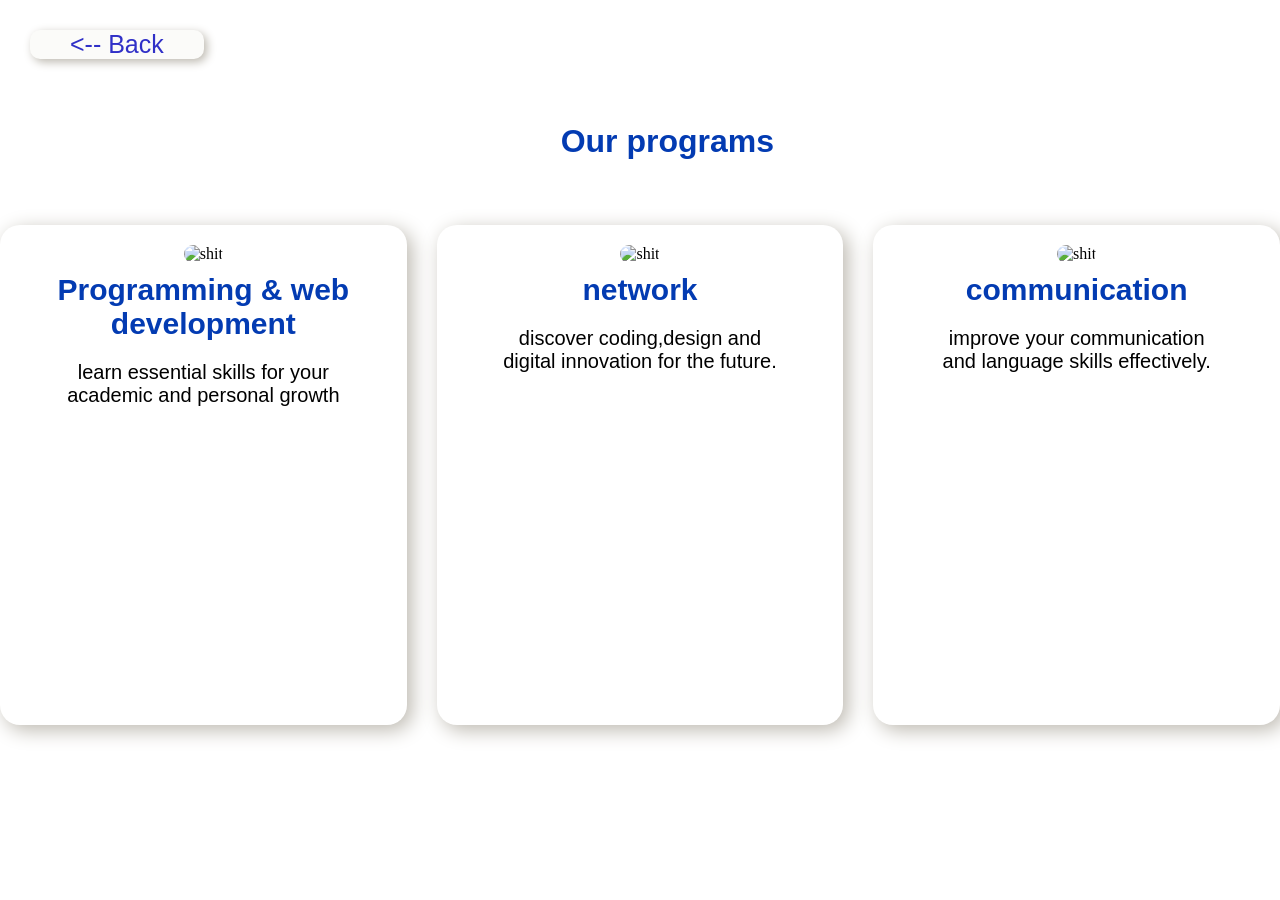
==== courses.html @ 34486827 "practical" ====
<!DOCTYPE html>
<html lang="en">
<head>
    <meta charset="UTF-8">
    <meta name="viewport" content="width=device-width, initial-scale=1.0">
    <link rel="stylesheet" href="courses.css">
    <title>Courses page</title>
</head>
<body>
        <button class="back"><a href="landing.html"> <-- Back</a></button>
        <h1>Our programs</h1>
        <main>
        <div class="card">
            <img src="https://imgs.search.brave.com/T5D4Dzk2f1dXyKjhzzthGJzCG6Q32Skr9n-PEm3Dhb8/rs:fit:500:0:1:0/g:ce/aHR0cHM6Ly9zdGF0/aWMudmVjdGVlenku/Y29tL3N5c3RlbS9y/ZXNvdXJjZXMvdGh1/bWJuYWlscy8wMTkv/Nzk5LzU5OC9zbWFs/bC9idXNpbmVzc21h/bi1oYW5kLXRvdWNo/LXdpdGgtY29kZS1o/dG1sLWFuZC1wcm9n/cmFtbWluZy1vbi1z/Y3JlZW4tbGFwdG9w/LXByb2dyYW1tZXIt/ZGV2ZWxvcG1lbnQt/Y29tcHV0ZXItY29k/ZS13ZWItZGVzaWdu/LWNvZGluZy10ZWNo/bm9sb2d5LWluLXNv/ZnR3YXJlLWRpZ2l0/YWwtc29mdHdhcmUt/dGVjaG5vbG9neS1k/ZXZlbG9wbWVudC1p/b3QtcGhvdG8uanBn" alt="shit">
            <h1>Programming & web <br>development</h1>
            <p>learn essential skills for your <br>academic and personal growth</p>
        </div>
        <div class="card">
            <img src="https://imgs.search.brave.com/xzmcofclj_zfjY-erXp3U0LHA22DZNObwtCK5I3AfL4/rs:fit:0:180:1:0/g:ce/aHR0cHM6Ly9hczEu/ZnRjZG4ubmV0L2pw/Zy8wMy8yOC83Ni8w/MC8yMjBfRl8zMjg3/NjAwMTFfSWxjelNi/bzF3QzJBYThCUkxK/bUE5N3V3R2ZvNlRl/YmIuanBn" alt="shit">
            <h1>network</h1>
            <p>discover coding,design and <br>digital innovation for the future.</p>
        </div>
        <div class="card">
            <img src="https://imgs.search.brave.com/40IF-q1ZaWNxoYwxe43DGdu0IpArZU4xSJldNTiw49M/rs:fit:500:0:1:0/g:ce/aHR0cHM6Ly90NC5m/dGNkbi5uZXQvanBn/LzE0LzQ3LzkzLzU3/LzM2MF9GXzE0NDc5/MzU3NzFfc2pMTEY0/em9BV3lWSFM0MWkz/NTVqckRGcnBGSWRJ/UHIuanBn" alt="shit">
            <h1>communication</h1>
            <p>improve your communication <br>and language skills effectively.</p>
        </div>
        </main>
</body>
</html>
---- courses.css ----
*{
    padding: 0;
    margin: 0;
    box-sizing: border-box;
}
main{
    display: flex;
    justify-content: center;
    align-items: center;
    gap: 30px;
    height: 70vh;
}
img{
    border-radius: 20px;
    margin-bottom: 10px;
    width: 400px;
    height: 300px;
}
.card{

    text-align: center;
    padding: 20px;
    border-radius: 20px;
    box-shadow:5px 5px 20px #bcb8af;
    width: 450px;
    height: 500px;
}
@keyframes card {
0% { bottom: 0; }
100% { bottom: 20px; }
}
div {
position: relative;
animation: card 2s infinite alternate;
}
.card h1{
    margin: 0;
    font-size: 30px;
}
p{
    font-size: 20px;
    margin-top: 20px;
    font-family: 'Segoe UI', Tahoma, Geneva, Verdana, sans-serif;
}
h1{
    color: #033bb2;
    margin-top: 5%;
    margin-left: 43.8%;
    font-family: 'Segoe UI', Tahoma, Geneva, Verdana, sans-serif;
}
.back{
    border: hidden;
    border-radius:10px;
    background-color: hsl(60, 27%, 98%);
    padding-inline: 40px;
    margin:30px 0px 0px 30px;
    box-shadow:3px 3px 10px #bcb8af;
}
.back:hover{
    transform: translateY(-5px);
}
.back{
    cursor: pointer;
}
a{
    text-decoration: none;
    color:#3030c7;
    font-size: 25px;
}
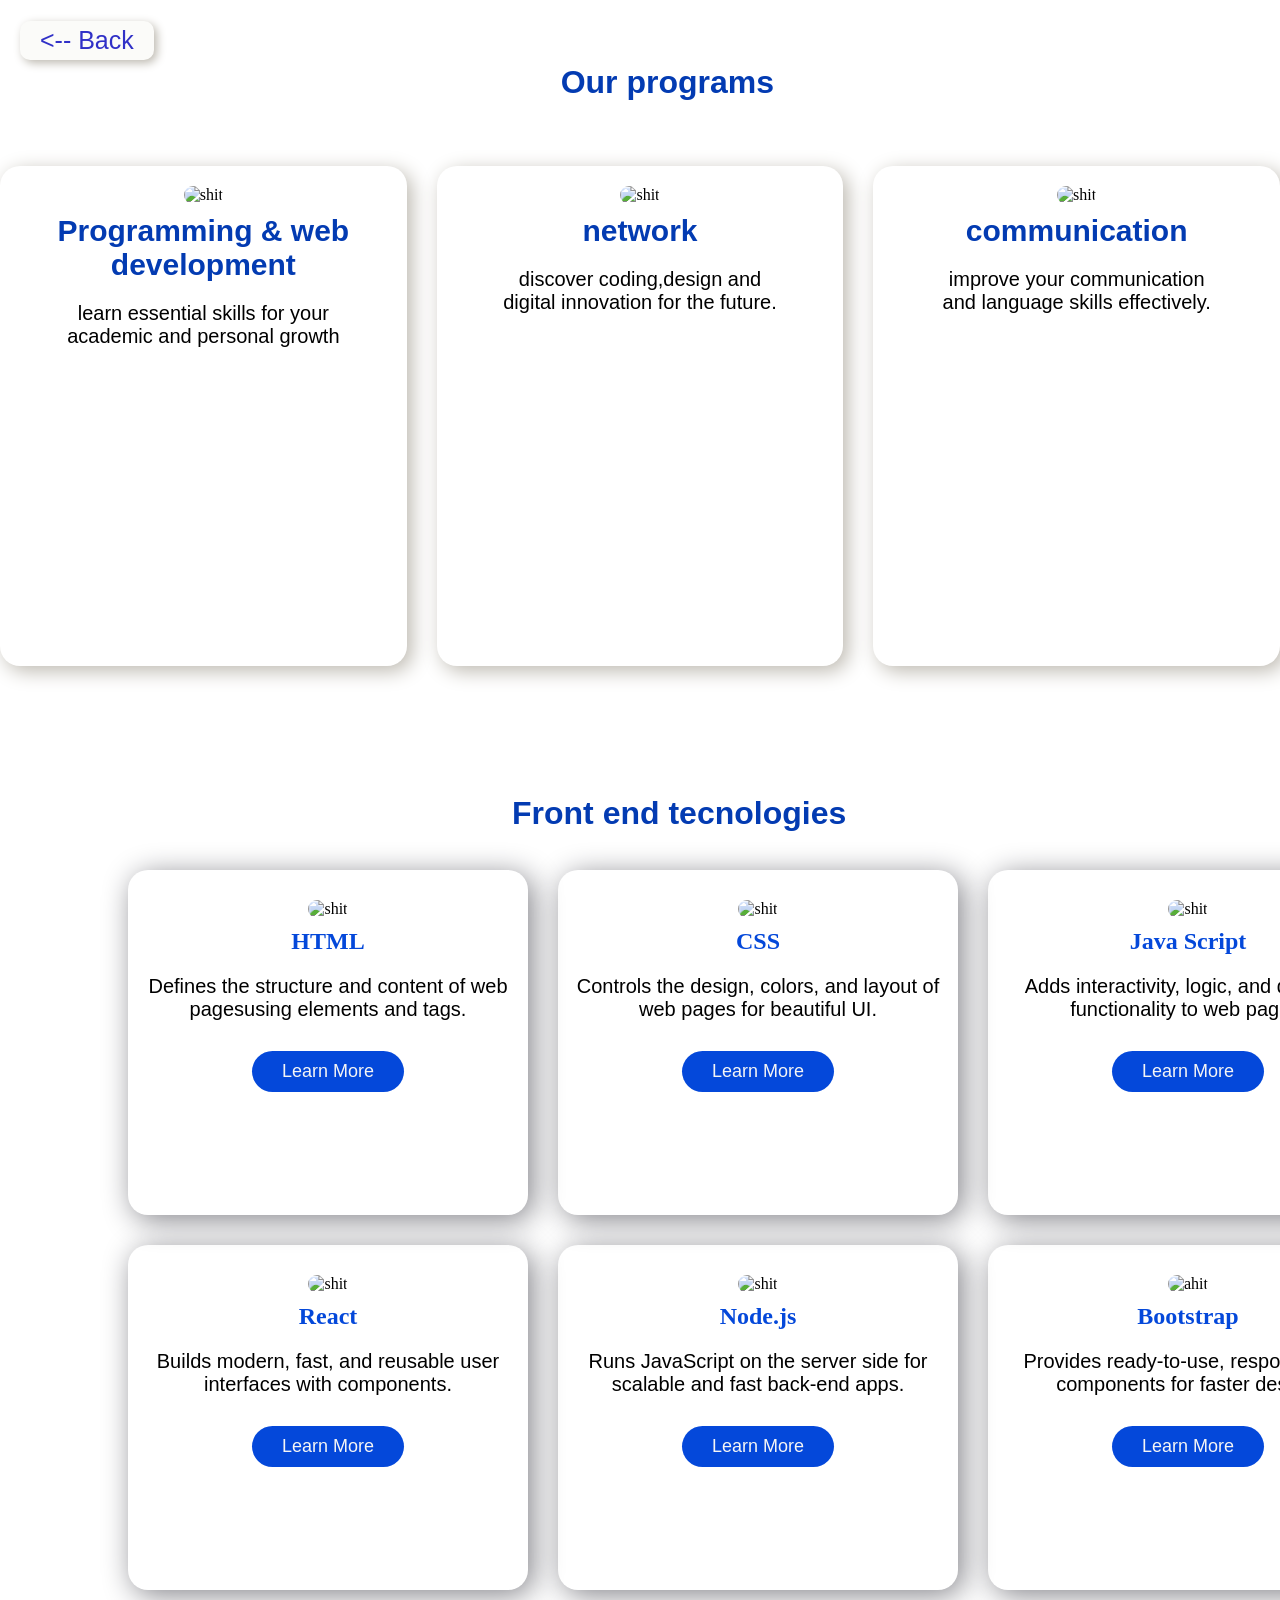
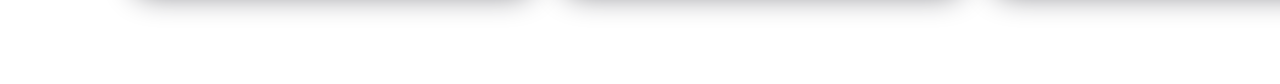
==== commit 5eeafafb: "practical" ====
--- a/courses.html
+++ b/courses.html
@@ -7,7 +7,7 @@
     <title>Courses page</title>
 </head>
 <body>
-        <button class="back"><a href="landing.html"> <-- Back</a></button>
+        <button class="back"><a href="index.html"> <-- Back</a></button>
         <h1>Our programs</h1>
         <main>
         <div class="card">
@@ -26,5 +26,53 @@
             <p>improve your communication <br>and language skills effectively.</p>
         </div>
         </main>
+        <h1 class="front">Front end tecnologies</h1>
+        <section>
+
+            <div class="card1">
+                <img class="img" src="https://imgs.search.brave.com/zUXcgq2d53zpj8FSApbYS_0va1-1vsVB5OqKICOEXjk/rs:fit:500:0:1:0/g:ce/aHR0cHM6Ly91eHdp/bmcuY29tL3dwLWNv/bnRlbnQvdGhlbWVz/L3V4d2luZy9kb3du/bG9hZC9icmFuZHMt/YW5kLXNvY2lhbC1t/ZWRpYS9odG1sLWlj/b24ucG5n" alt="shit">
+                <h2>HTML</h2>
+                <p>Defines the structure and content of web pagesusing elements and tags.</p>
+                <button class="button"><a class="a" href="">Learn More</a></button>
+            </div>
+
+            <div class="card1">
+                <img class="img" src="https://imgs.search.brave.com/5aveDxa-EHfcLwzHc4IQB-HhqXRY9-yhj29WqcAvboE/rs:fit:500:0:1:0/g:ce/aHR0cHM6Ly91eHdp/bmcuY29tL3dwLWNv/bnRlbnQvdGhlbWVz/L3V4d2luZy9kb3du/bG9hZC9icmFuZHMt/YW5kLXNvY2lhbC1t/ZWRpYS9jc3MtaWNv/bi5wbmc" alt="shit">
+                <h2>CSS</h2>
+                <p>Controls the design, colors, and layout of <br> web pages for beautiful UI.</p>
+                <button class="button"><a class="a" href="">Learn More</a></button>
+            </div>
+
+            <div class="card1">
+                <img class="img" src="https://imgs.search.brave.com/5N_oLq0HisFSgoI9be0Oy-flAY8oIyH8P3NZERDnQhA/rs:fit:500:0:1:0/g:ce/aHR0cHM6Ly9zdGF0/aWMudmVjdGVlenku/Y29tL3N5c3RlbS9y/ZXNvdXJjZXMvcHJl/dmlld3MvMDI3LzEy/Ny80NjMvbm9uXzJ4/L2phdmFzY3JpcHQt/bG9nby1qYXZhc2Ny/aXB0LWljb24tdHJh/bnNwYXJlbnQtZnJl/ZS1wbmcucG5n" alt="shit">
+                <h2>Java Script</h2>
+                <p>Adds interactivity, logic, and dynamic <br>functionality to web pages.   </p>
+                <button class="button"><a class="a" href="">Learn More</a></button>
+            </div>
+
+            <div class="card1">
+                <img class="img" src="https://imgs.search.brave.com/DGMGq86xWFyLn8f2hWMiR0YItnLd3shaoEMBEbQ7rD8/rs:fit:500:0:1:0/g:ce/aHR0cHM6Ly9pbWcu/aWNvbnM4LmNvbS9l/eHRlcm5hbC10YWwt/cmV2aXZvLWNvbG9y/LXRhbC1yZXZpdm8v/MTIwMC9leHRlcm5h/bC1yZWFjdC1hLWph/dmFzY3JpcHQtbGli/cmFyeS1mb3ItYnVp/bGRpbmctdXNlci1p/bnRlcmZhY2VzLWxv/Z28tY29sb3ItdGFs/LXJldml2by5qcGc" alt="shit">
+                <h2>React</h2>
+                <p>Builds modern, fast, and reusable user <br> interfaces with components.</p>
+                <button class="button"><a class="a" href="">Learn More</a></button>
+            </div>
+
+            <div class="card1">
+                <img class="img" src="https://imgs.search.brave.com/qZOoERj3w2hlIhUELW5dnHU5UARYurRGDv3kMoaD05M/rs:fit:500:0:1:0/g:ce/aHR0cHM6Ly9sb2dv/d2lrLmNvbS9jb250/ZW50L3VwbG9hZHMv/aW1hZ2VzL3Rfbm9k/ZWpzLmpwZw" alt="shit">
+                <h2>Node.js</h2>
+                <p>Runs JavaScript on the server side for <br>scalable and fast back-end apps.</p>
+                <button class="button"><a class="a" href="">Learn More</a></button>
+            </div>
+
+            <div class="card1">
+                <img class="img" src="https://imgs.search.brave.com/msbQhx88gDyzqWktb-ay71cUhKBoYovkFyAnJpJacOY/rs:fit:500:0:1:0/g:ce/aHR0cHM6Ly91eHdp/bmcuY29tL3dwLWNv/bnRlbnQvdGhlbWVz/L3V4d2luZy9kb3du/bG9hZC9icmFuZHMt/YW5kLXNvY2lhbC1t/ZWRpYS9ib290c3Ry/YXAtNS1sb2dvLWlj/b24ucG5n" alt="ahit">
+                <h2>Bootstrap</h2>
+                <p>Provides ready-to-use, responsive UI <br>components for faster design.</p>
+                <button class="button"><a class="a" href="">Learn More</a></button>
+            </div>   
+            
+            
+
+        </section>
 </body>
 </html>
--- a/courses.css
+++ b/courses.css
@@ -2,6 +2,9 @@
     padding: 0;
     margin: 0;
     box-sizing: border-box;
+}
+body{
+    height: 180vh;
 }
 main{
     display: flex;
@@ -17,7 +20,8 @@
     height: 300px;
 }
 .card{
-
+    position: relative;
+    animation: card 2s infinite alternate;
     text-align: center;
     padding: 20px;
     border-radius: 20px;
@@ -28,10 +32,6 @@
 @keyframes card {
 0% { bottom: 0; }
 100% { bottom: 20px; }
-}
-div {
-position: relative;
-animation: card 2s infinite alternate;
 }
 .card h1{
     margin: 0;
@@ -49,15 +49,20 @@
     font-family: 'Segoe UI', Tahoma, Geneva, Verdana, sans-serif;
 }
 .back{
+    position: fixed;
+    top: 1px;
+    z-index: 5;
     border: hidden;
     border-radius:10px;
-    background-color: hsl(60, 27%, 98%);
-    padding-inline: 40px;
-    margin:30px 0px 0px 30px;
+    background-color: #fbfbf9;
+    padding-inline: 20px;
+    padding-block: 5px;
+    margin:20px 0px 0px 20px;
     box-shadow:3px 3px 10px #bcb8af;
+    transition: transform 1s ease;
 }
 .back:hover{
-    transform: translateY(-5px);
+    transform: translateY(-10px);
 }
 .back{
     cursor: pointer;
@@ -66,4 +71,51 @@
     text-decoration: none;
     color:#3030c7;
     font-size: 25px;
+}
+section{
+    margin-inline:10%;
+    margin-top: 3%;
+    height: 80vh;
+    width: 80vw;
+    gap: 30px;
+    display: grid;
+    grid-template-columns: repeat(3,1fr);
+    grid-template-rows: repeat(2,1fr);
+}
+.img{
+    margin-top: 30px;
+    width: 100px;
+    height: 100px;
+}
+.card1{
+    text-align: center;
+    width: 400px;
+    border-radius: 20px;
+    box-shadow: 5px 5px 30px #84848a;
+}
+.front{
+    margin-left: 40%;
+}
+.a{
+    color: whitesmoke;
+    font-size: 18px;
+}
+h2{
+    color: #0448da;
+}
+.button{
+    margin-top: 30px;
+    padding-inline: 30px;
+    padding-block: 10px;
+    background-color:#0448da;
+    border: hidden;
+    border-radius: 30px;
+    transition: transform 1s ease;    
+}
+
+.button {
+    cursor: pointer;
+}
+.button:hover{
+    transform:translateY(-10px);
 }
